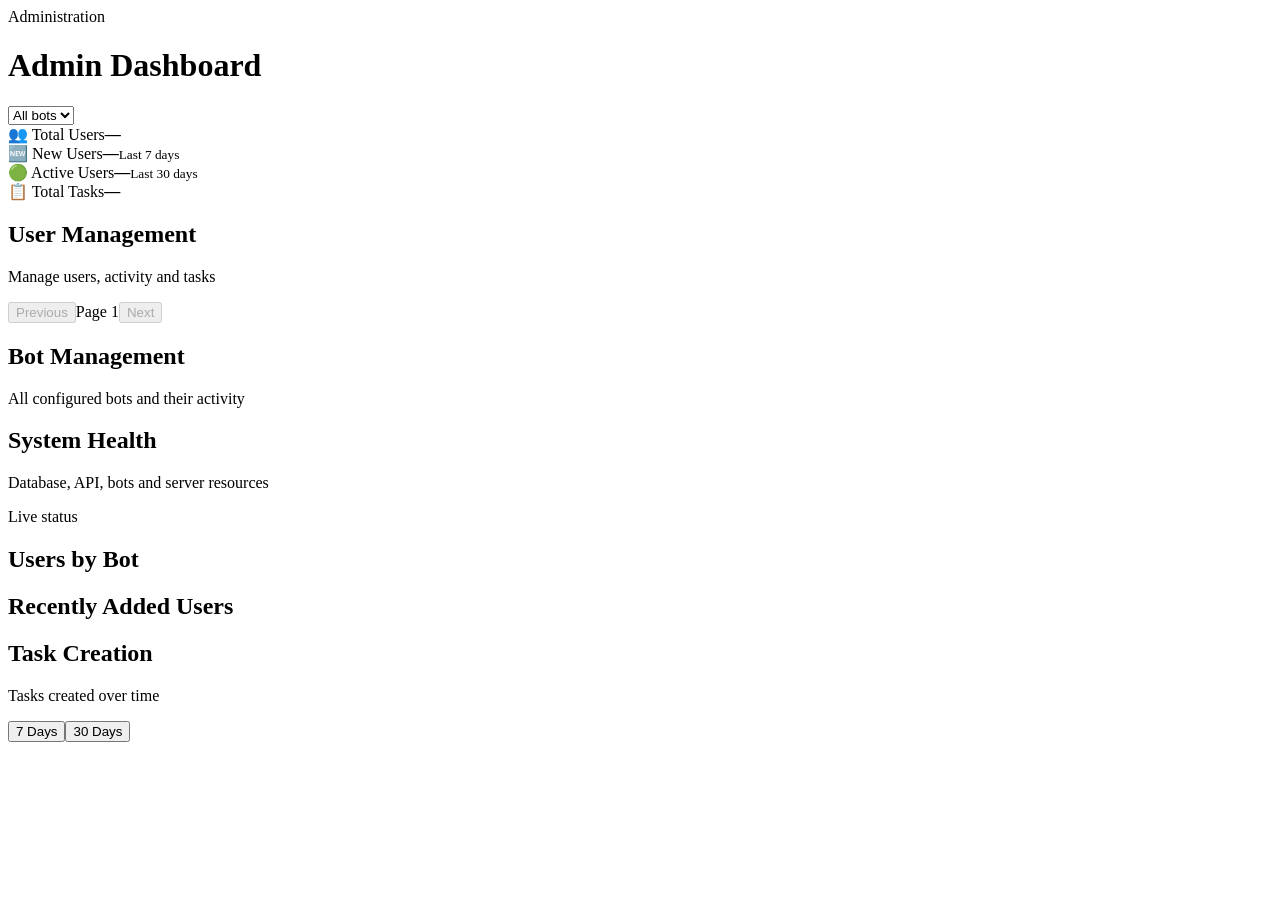
==== webapp/static/admin/index.html @ 3970cb9b "feat(admin): add bot management and system health sections" ====
<!doctype html><html lang="en" dir="ltr"><head><meta charset="utf-8"><meta name="viewport" content="width=device-width,initial-scale=1,viewport-fit=cover"><title>Admin Dashboard</title><link rel="stylesheet" href="/static/admin/admin.css"><script src="https://telegram.org/js/telegram-web-app.js"></script></head><body><main class="container">
<header class="header"><div><div class="eyebrow">Administration</div><h1>Admin Dashboard</h1></div><select id="botFilter"><option value="">All bots</option></select></header>
<section class="cards"><article class="card"><span>👥 Total Users</span><strong id="totalUsers">—</strong></article><article class="card"><span>🆕 New Users</span><strong id="newUsers">—</strong><small>Last 7 days</small></article><article class="card"><span>🟢 Active Users</span><strong id="activeUsers">—</strong><small>Last 30 days</small></article><article class="card"><span>📋 Total Tasks</span><strong id="totalTasks">—</strong></article></section>
<section class="panel users-panel"><div class="panel-title"><div><h2>User Management</h2><p class="section-subtitle">Manage users, activity and tasks</p></div><span id="usersTotal" class="user-meta"></span></div><div id="usersList" class="users-table"></div><div class="pagination"><button id="prevUsers" disabled>Previous</button><span id="pageInfo">Page 1</span><button id="nextUsers" disabled>Next</button></div></section>
<section id="userDetails" class="panel details-panel" hidden><div class="panel-title"><div><h2>User Profile</h2><p class="section-subtitle">Account activity and assigned tasks</p></div><button id="closeDetails">Close</button></div><div id="profile"></div><div class="panel-title task-title"><h2>User Tasks</h2></div><div id="userTasks" class="user-tasks"></div></section>
<section class="panel"><div class="panel-title"><div><h2>Bot Management</h2><p class="section-subtitle">All configured bots and their activity</p></div><span id="botSummary" class="user-meta"></span></div><div id="botManagement" class="bot-management"></div></section>
<section class="panel"><div class="panel-title"><div><h2>System Health</h2><p class="section-subtitle">Database, API, bots and server resources</p></div><span id="healthRefresh" class="user-meta">Live status</span></div><div id="systemHealth" class="health-grid"></div><div id="healthDetails" class="health-details"></div></section>
<section class="grid"><article class="panel"><div class="panel-title"><h2>Users by Bot</h2></div><div id="bots" class="bars"></div></article><article class="panel"><div class="panel-title"><h2>Recently Added Users</h2></div><div id="latestUsers" class="users"></div></article></section>
<section class="panel chart-panel"><div class="panel-title"><div><h2>Task Creation</h2><p class="section-subtitle">Tasks created over time</p></div><div class="segmented"><button class="active" data-days="7">7 Days</button><button data-days="30">30 Days</button></div></div><div id="chart" class="chart"></div></section><p id="error" class="error" hidden></p></main><script src="/static/admin/admin.js"></script></body></html>
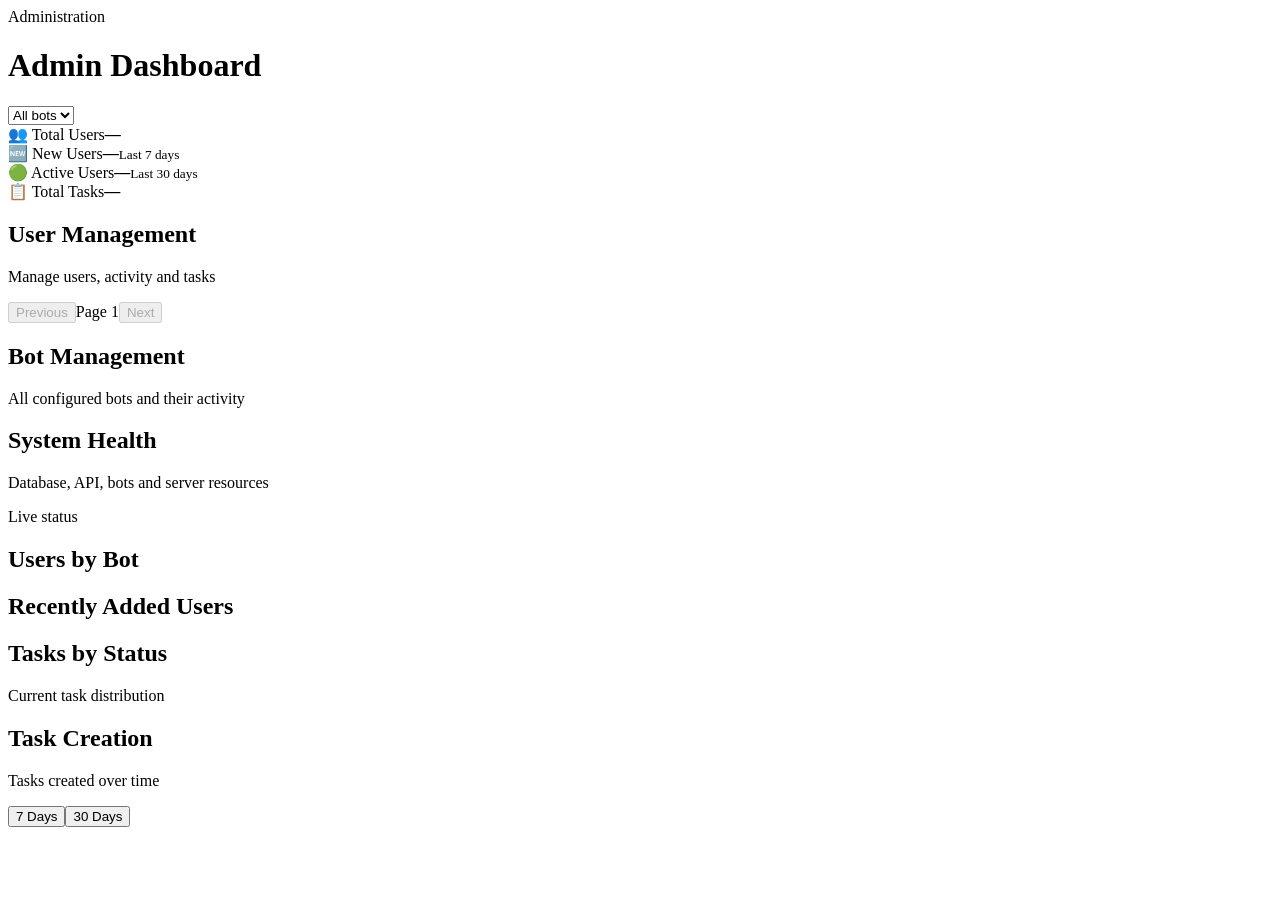
==== commit 914da1e7: "feat(admin): add task status chart section" ====
--- a/webapp/static/admin/index.html
+++ b/webapp/static/admin/index.html
@@ -6,4 +6,5 @@
 <section class="panel"><div class="panel-title"><div><h2>Bot Management</h2><p class="section-subtitle">All configured bots and their activity</p></div><span id="botSummary" class="user-meta"></span></div><div id="botManagement" class="bot-management"></div></section>
 <section class="panel"><div class="panel-title"><div><h2>System Health</h2><p class="section-subtitle">Database, API, bots and server resources</p></div><span id="healthRefresh" class="user-meta">Live status</span></div><div id="systemHealth" class="health-grid"></div><div id="healthDetails" class="health-details"></div></section>
 <section class="grid"><article class="panel"><div class="panel-title"><h2>Users by Bot</h2></div><div id="bots" class="bars"></div></article><article class="panel"><div class="panel-title"><h2>Recently Added Users</h2></div><div id="latestUsers" class="users"></div></article></section>
-<section class="panel chart-panel"><div class="panel-title"><div><h2>Task Creation</h2><p class="section-subtitle">Tasks created over time</p></div><div class="segmented"><button class="active" data-days="7">7 Days</button><button data-days="30">30 Days</button></div></div><div id="chart" class="chart"></div></section><p id="error" class="error" hidden></p></main><script src="/static/admin/admin.js"></script></body></html>+<section class="panel status-chart-panel"><div class="panel-title"><div><h2>Tasks by Status</h2><p class="section-subtitle">Current task distribution</p></div></div><div id="statusChart" class="status-chart"></div></section>
+<section class="panel chart-panel"><div class="panel-title"><div><h2>Task Creation</h2><p class="section-subtitle">Tasks created over time</p></div><div class="segmented"><button class="active" data-days="7">7 Days</button><button data-days="30">30 Days</button></div></div><div id="chart" class="chart"></div></section><p id="error" class="error" hidden></p></main><script src="/static/admin/admin.js"></script></body></html>
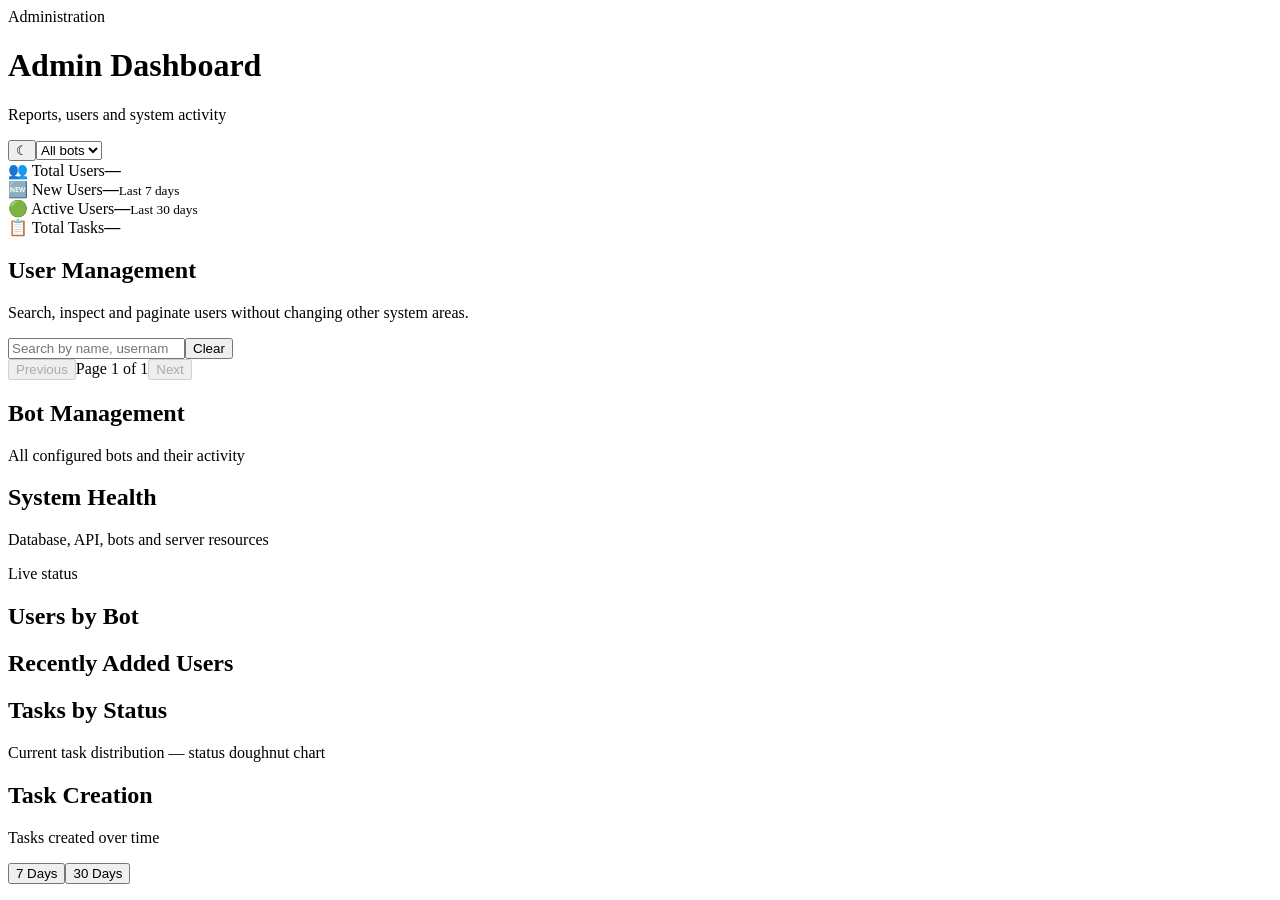
==== commit e1df31df: "Improve admin dashboard layout with search, pagination controls and theme toggle" ====
--- a/webapp/static/admin/index.html
+++ b/webapp/static/admin/index.html
@@ -1,10 +1,10 @@
-<!doctype html><html lang="en" dir="ltr"><head><meta charset="utf-8"><meta name="viewport" content="width=device-width,initial-scale=1,viewport-fit=cover"><title>Admin Dashboard</title><link rel="stylesheet" href="/static/admin/admin.css"><script src="https://telegram.org/js/telegram-web-app.js"></script></head><body><main class="container">
-<header class="header"><div><div class="eyebrow">Administration</div><h1>Admin Dashboard</h1></div><select id="botFilter"><option value="">All bots</option></select></header>
+<!doctype html><html lang="en" dir="ltr"><head><meta charset="utf-8"><meta name="viewport" content="width=device-width,initial-scale=1,viewport-fit=cover"><meta name="theme-color" content="#ffffff"><title>Admin Dashboard</title><link rel="stylesheet" href="/static/admin/admin.css"><script src="https://telegram.org/js/telegram-web-app.js"></script></head><body><main class="container">
+<header class="header"><div><div class="eyebrow">Administration</div><h1>Admin Dashboard</h1><p class="section-subtitle">Reports, users and system activity</p></div><div class="header-actions"><button id="themeToggle" class="theme-toggle" type="button" aria-label="Toggle theme">☾</button><select id="botFilter"><option value="">All bots</option></select></div></header>
 <section class="cards"><article class="card"><span>👥 Total Users</span><strong id="totalUsers">—</strong></article><article class="card"><span>🆕 New Users</span><strong id="newUsers">—</strong><small>Last 7 days</small></article><article class="card"><span>🟢 Active Users</span><strong id="activeUsers">—</strong><small>Last 30 days</small></article><article class="card"><span>📋 Total Tasks</span><strong id="totalTasks">—</strong></article></section>
-<section class="panel users-panel"><div class="panel-title"><div><h2>User Management</h2><p class="section-subtitle">Manage users, activity and tasks</p></div><span id="usersTotal" class="user-meta"></span></div><div id="usersList" class="users-table"></div><div class="pagination"><button id="prevUsers" disabled>Previous</button><span id="pageInfo">Page 1</span><button id="nextUsers" disabled>Next</button></div></section>
+<section class="panel users-panel"><div class="panel-title"><div><h2>User Management</h2><p class="section-subtitle">Search, inspect and paginate users without changing other system areas.</p></div><span id="usersTotal" class="user-meta"></span></div><div class="users-toolbar"><input id="userSearch" type="search" placeholder="Search by name, username or Telegram ID" autocomplete="off"><button id="clearUserSearch" type="button">Clear</button></div><div id="usersList" class="users-table"></div><div class="pagination"><button id="prevUsers" disabled>Previous</button><span id="pageInfo">Page 1 of 1</span><button id="nextUsers" disabled>Next</button></div></section>
 <section id="userDetails" class="panel details-panel" hidden><div class="panel-title"><div><h2>User Profile</h2><p class="section-subtitle">Account activity and assigned tasks</p></div><button id="closeDetails">Close</button></div><div id="profile"></div><div class="panel-title task-title"><h2>User Tasks</h2></div><div id="userTasks" class="user-tasks"></div></section>
 <section class="panel"><div class="panel-title"><div><h2>Bot Management</h2><p class="section-subtitle">All configured bots and their activity</p></div><span id="botSummary" class="user-meta"></span></div><div id="botManagement" class="bot-management"></div></section>
 <section class="panel"><div class="panel-title"><div><h2>System Health</h2><p class="section-subtitle">Database, API, bots and server resources</p></div><span id="healthRefresh" class="user-meta">Live status</span></div><div id="systemHealth" class="health-grid"></div><div id="healthDetails" class="health-details"></div></section>
 <section class="grid"><article class="panel"><div class="panel-title"><h2>Users by Bot</h2></div><div id="bots" class="bars"></div></article><article class="panel"><div class="panel-title"><h2>Recently Added Users</h2></div><div id="latestUsers" class="users"></div></article></section>
-<section class="panel status-chart-panel"><div class="panel-title"><div><h2>Tasks by Status</h2><p class="section-subtitle">Current task distribution</p></div></div><div id="statusChart" class="status-chart"></div></section>
+<section class="panel status-chart-panel"><div class="panel-title"><div><h2>Tasks by Status</h2><p class="section-subtitle">Current task distribution — status doughnut chart</p></div></div><div id="statusChart" class="status-chart"></div></section>
 <section class="panel chart-panel"><div class="panel-title"><div><h2>Task Creation</h2><p class="section-subtitle">Tasks created over time</p></div><div class="segmented"><button class="active" data-days="7">7 Days</button><button data-days="30">30 Days</button></div></div><div id="chart" class="chart"></div></section><p id="error" class="error" hidden></p></main><script src="/static/admin/admin.js"></script></body></html>
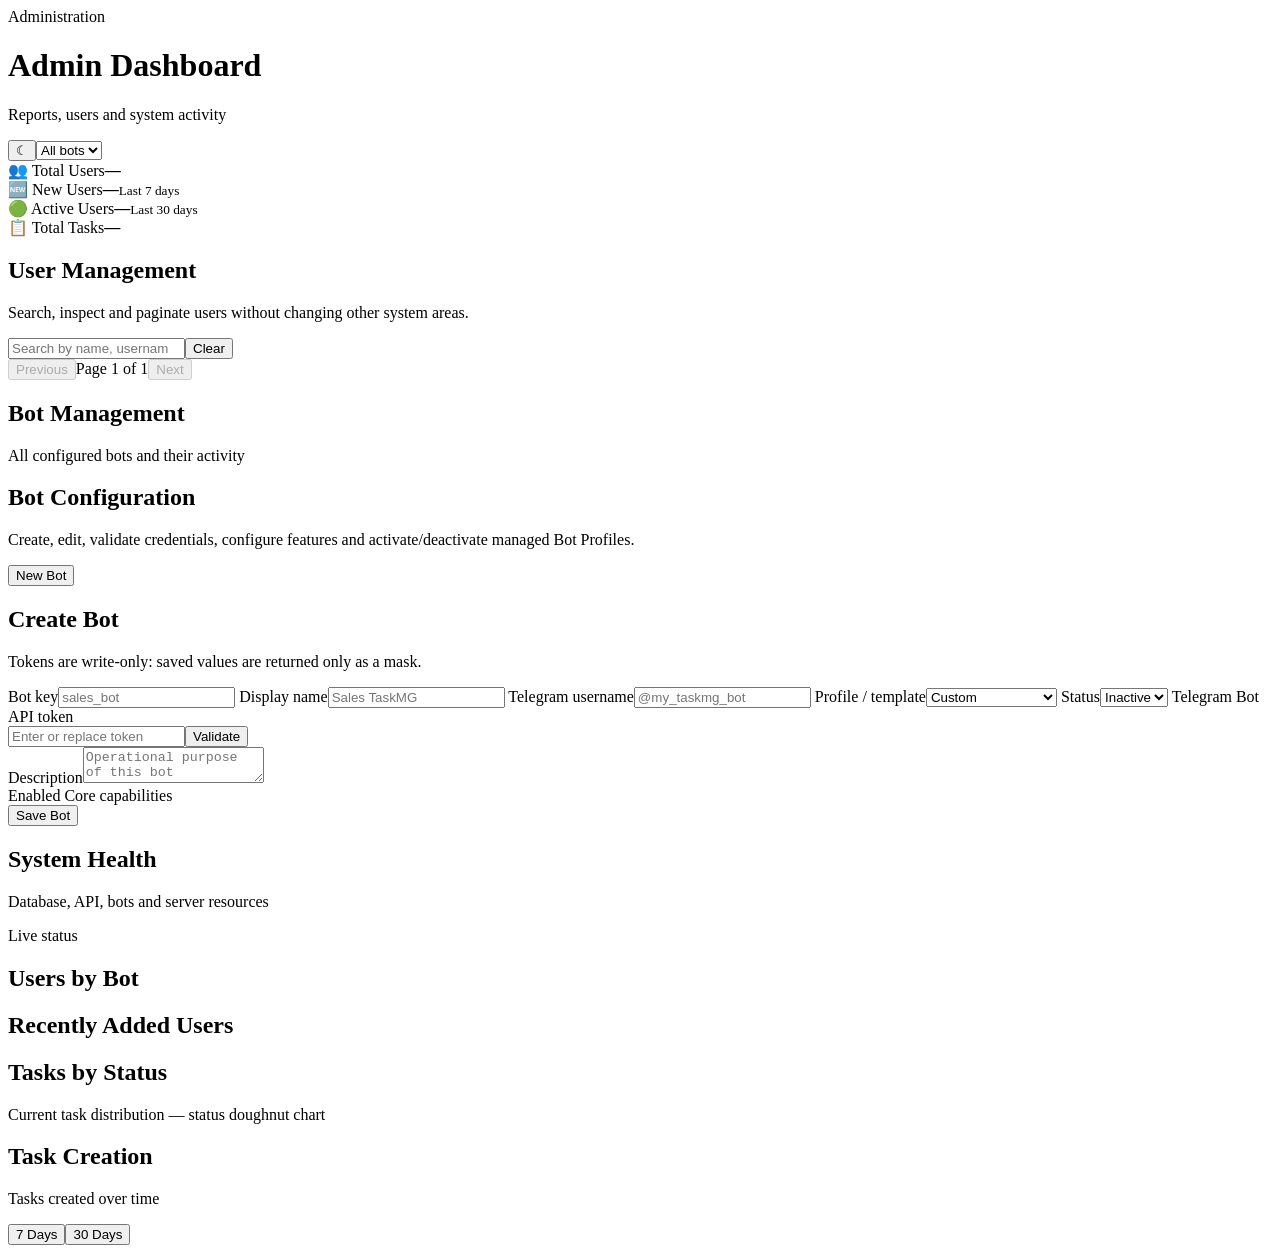
==== commit eec01221: "feat: add bot configuration section to admin back office" ====
--- a/webapp/static/admin/index.html
+++ b/webapp/static/admin/index.html
@@ -1,10 +1,29 @@
-<!doctype html><html lang="en" dir="ltr"><head><meta charset="utf-8"><meta name="viewport" content="width=device-width,initial-scale=1,viewport-fit=cover"><meta name="theme-color" content="#ffffff"><title>Admin Dashboard</title><link rel="stylesheet" href="/static/admin/admin.css"><script src="https://telegram.org/js/telegram-web-app.js"></script></head><body><main class="container">
+<!doctype html><html lang="en" dir="ltr"><head><meta charset="utf-8"><meta name="viewport" content="width=device-width,initial-scale=1,viewport-fit=cover"><meta name="theme-color" content="#ffffff"><title>Admin Dashboard</title><link rel="stylesheet" href="/static/admin/admin.css"><link rel="stylesheet" href="/static/admin/bot_management.css"><script src="https://telegram.org/js/telegram-web-app.js"></script></head><body><main class="container">
 <header class="header"><div><div class="eyebrow">Administration</div><h1>Admin Dashboard</h1><p class="section-subtitle">Reports, users and system activity</p></div><div class="header-actions"><button id="themeToggle" class="theme-toggle" type="button" aria-label="Toggle theme">☾</button><select id="botFilter"><option value="">All bots</option></select></div></header>
 <section class="cards"><article class="card"><span>👥 Total Users</span><strong id="totalUsers">—</strong></article><article class="card"><span>🆕 New Users</span><strong id="newUsers">—</strong><small>Last 7 days</small></article><article class="card"><span>🟢 Active Users</span><strong id="activeUsers">—</strong><small>Last 30 days</small></article><article class="card"><span>📋 Total Tasks</span><strong id="totalTasks">—</strong></article></section>
 <section class="panel users-panel"><div class="panel-title"><div><h2>User Management</h2><p class="section-subtitle">Search, inspect and paginate users without changing other system areas.</p></div><span id="usersTotal" class="user-meta"></span></div><div class="users-toolbar"><input id="userSearch" type="search" placeholder="Search by name, username or Telegram ID" autocomplete="off"><button id="clearUserSearch" type="button">Clear</button></div><div id="usersList" class="users-table"></div><div class="pagination"><button id="prevUsers" disabled>Previous</button><span id="pageInfo">Page 1 of 1</span><button id="nextUsers" disabled>Next</button></div></section>
 <section id="userDetails" class="panel details-panel" hidden><div class="panel-title"><div><h2>User Profile</h2><p class="section-subtitle">Account activity and assigned tasks</p></div><button id="closeDetails">Close</button></div><div id="profile"></div><div class="panel-title task-title"><h2>User Tasks</h2></div><div id="userTasks" class="user-tasks"></div></section>
 <section class="panel"><div class="panel-title"><div><h2>Bot Management</h2><p class="section-subtitle">All configured bots and their activity</p></div><span id="botSummary" class="user-meta"></span></div><div id="botManagement" class="bot-management"></div></section>
+<section class="panel"><div class="panel-title"><div><h2>Bot Configuration</h2><p class="section-subtitle">Create, edit, validate credentials, configure features and activate/deactivate managed Bot Profiles.</p></div><button id="newBotButton" type="button">New Bot</button></div>
+<div id="botConfigTable"></div>
+<p id="botConfigMessage" class="bot-config-message" hidden></p>
+<div id="botEditor" class="bot-editor">
+  <div class="panel-title"><div><h2 id="botEditorTitle">Create Bot</h2><p class="section-subtitle">Tokens are write-only: saved values are returned only as a mask.</p></div></div>
+  <form id="botEditorForm">
+    <div class="bot-editor-grid">
+      <label>Bot key<input id="botKey" required maxlength="64" pattern="[a-z0-9][a-z0-9_-]{1,63}" placeholder="sales_bot"></label>
+      <label>Display name<input id="botDisplayName" required maxlength="120" placeholder="Sales TaskMG"></label>
+      <label>Telegram username<input id="botUsername" maxlength="64" placeholder="@my_taskmg_bot"></label>
+      <label>Profile / template<select id="botProfileType"><option value="custom">Custom</option><option value="simple">Simple / Minimal</option><option value="clinic">Clinic / Healthcare</option></select></label>
+      <label>Status<select id="botStatus"><option value="inactive">Inactive</option><option value="active">Active</option></select></label>
+      <label>Telegram Bot API token<div class="token-row"><input id="botToken" type="password" autocomplete="new-password" placeholder="Enter or replace token"><button id="validateBotToken" type="button">Validate</button></div></label>
+      <label class="wide">Description<textarea id="botDescription" maxlength="1000" placeholder="Operational purpose of this bot"></textarea></label>
+      <div class="wide"><div class="section-subtitle">Enabled Core capabilities</div><div id="botFeatureGrid" class="feature-grid"></div></div>
+    </div>
+    <div class="bot-editor-actions"><button id="cancelBotEdit" type="button" hidden>Cancel edit</button><button type="submit">Save Bot</button></div>
+  </form>
+</div></section>
 <section class="panel"><div class="panel-title"><div><h2>System Health</h2><p class="section-subtitle">Database, API, bots and server resources</p></div><span id="healthRefresh" class="user-meta">Live status</span></div><div id="systemHealth" class="health-grid"></div><div id="healthDetails" class="health-details"></div></section>
 <section class="grid"><article class="panel"><div class="panel-title"><h2>Users by Bot</h2></div><div id="bots" class="bars"></div></article><article class="panel"><div class="panel-title"><h2>Recently Added Users</h2></div><div id="latestUsers" class="users"></div></article></section>
 <section class="panel status-chart-panel"><div class="panel-title"><div><h2>Tasks by Status</h2><p class="section-subtitle">Current task distribution — status doughnut chart</p></div></div><div id="statusChart" class="status-chart"></div></section>
-<section class="panel chart-panel"><div class="panel-title"><div><h2>Task Creation</h2><p class="section-subtitle">Tasks created over time</p></div><div class="segmented"><button class="active" data-days="7">7 Days</button><button data-days="30">30 Days</button></div></div><div id="chart" class="chart"></div></section><p id="error" class="error" hidden></p></main><script src="/static/admin/admin.js"></script></body></html>
+<section class="panel chart-panel"><div class="panel-title"><div><h2>Task Creation</h2><p class="section-subtitle">Tasks created over time</p></div><div class="segmented"><button class="active" data-days="7">7 Days</button><button data-days="30">30 Days</button></div></div><div id="chart" class="chart"></div></section><p id="error" class="error" hidden></p></main><script src="/static/admin/admin.js"></script><script src="/static/admin/bot_management.js"></script></body></html>
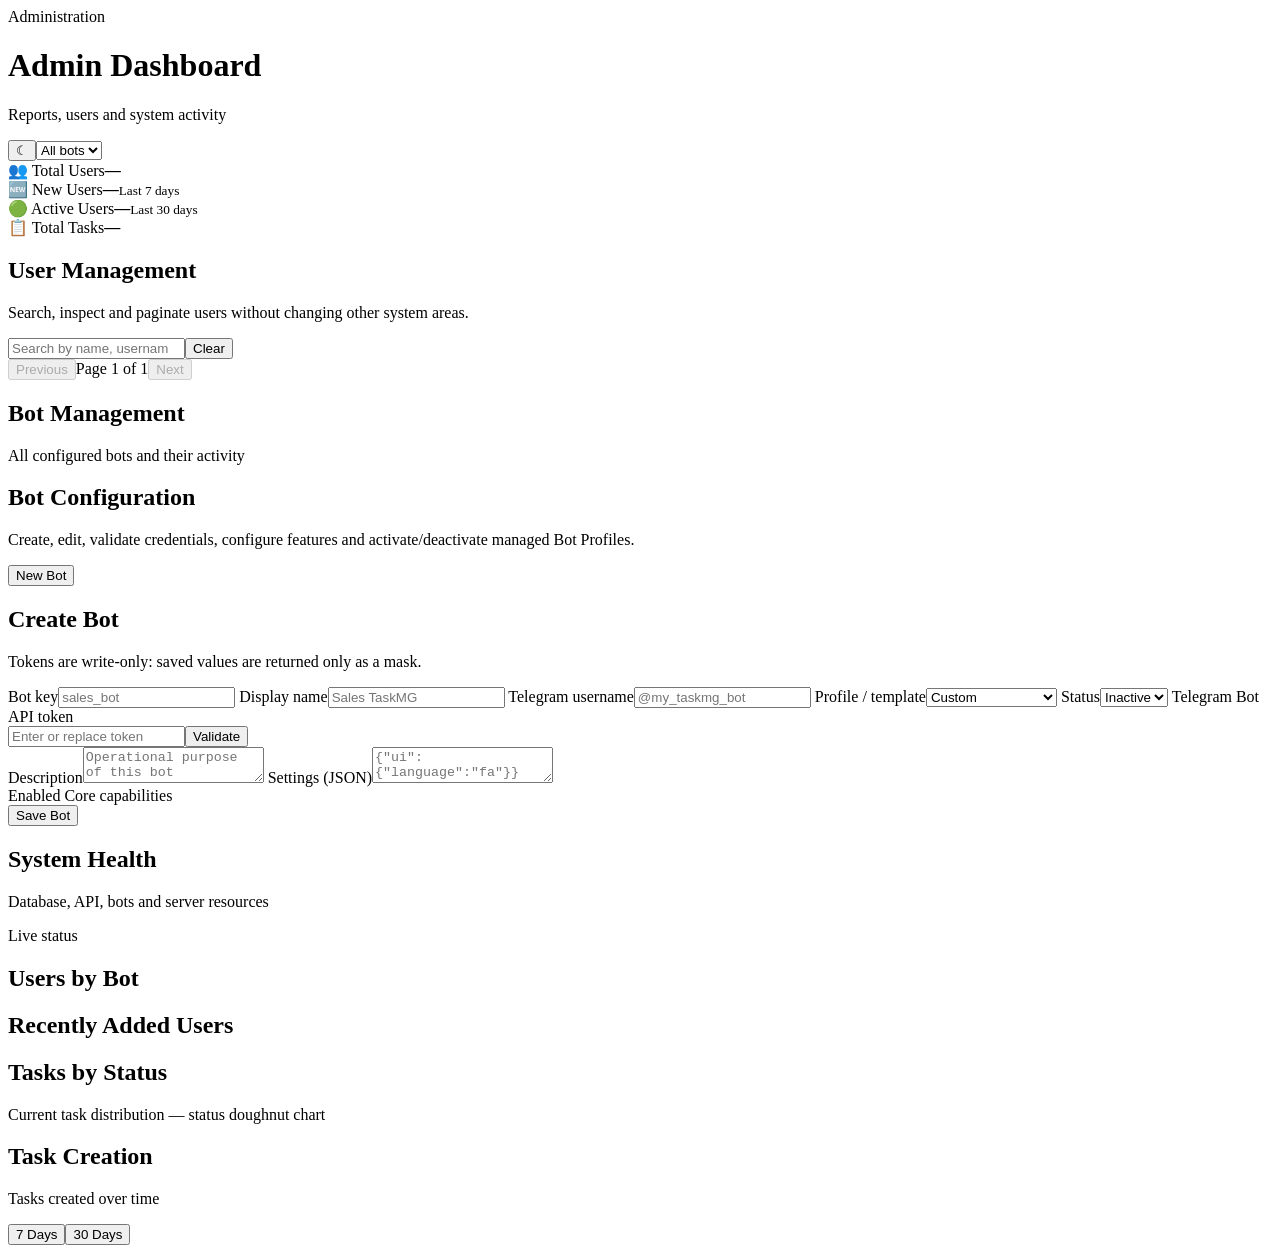
==== commit ec2ee530: "feat: add managed bot settings editor" ====
--- a/webapp/static/admin/index.html
+++ b/webapp/static/admin/index.html
@@ -18,6 +18,7 @@
       <label>Status<select id="botStatus"><option value="inactive">Inactive</option><option value="active">Active</option></select></label>
       <label>Telegram Bot API token<div class="token-row"><input id="botToken" type="password" autocomplete="new-password" placeholder="Enter or replace token"><button id="validateBotToken" type="button">Validate</button></div></label>
       <label class="wide">Description<textarea id="botDescription" maxlength="1000" placeholder="Operational purpose of this bot"></textarea></label>
+      <label class="wide">Settings (JSON)<textarea id="botSettings" spellcheck="false" placeholder="{&quot;ui&quot;:{&quot;language&quot;:&quot;fa&quot;}}"></textarea></label>
       <div class="wide"><div class="section-subtitle">Enabled Core capabilities</div><div id="botFeatureGrid" class="feature-grid"></div></div>
     </div>
     <div class="bot-editor-actions"><button id="cancelBotEdit" type="button" hidden>Cancel edit</button><button type="submit">Save Bot</button></div>
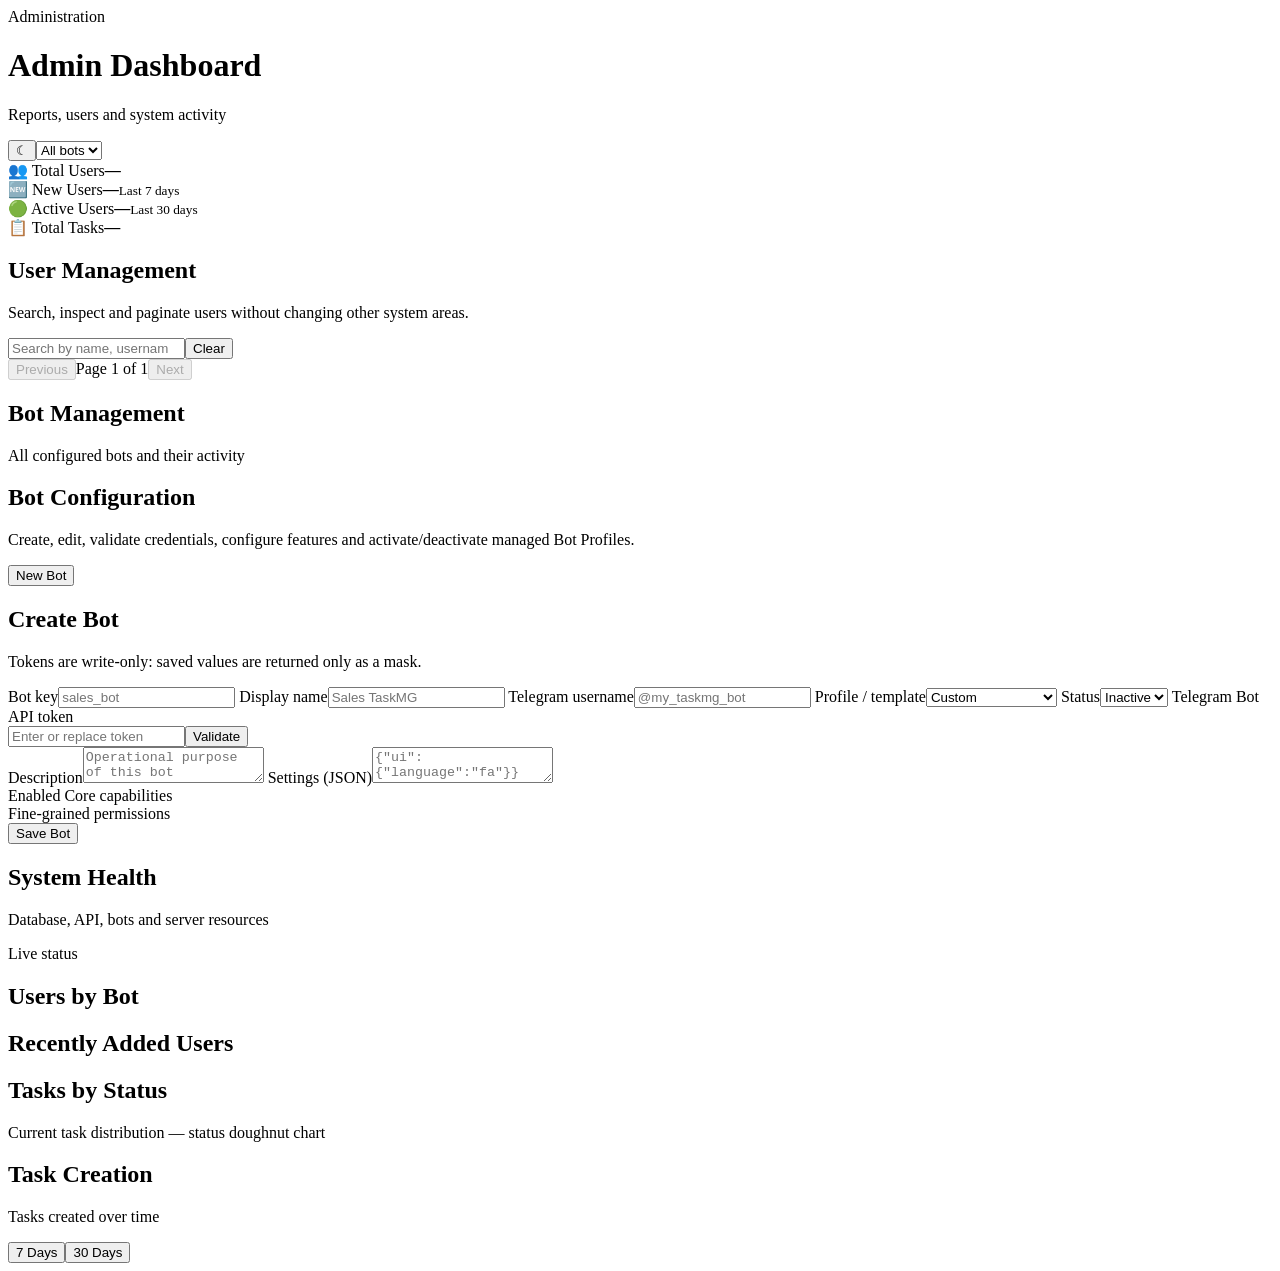
==== commit f85f4a40: "feat: add Bot Profile permission editor" ====
--- a/webapp/static/admin/index.html
+++ b/webapp/static/admin/index.html
@@ -20,6 +20,7 @@
       <label class="wide">Description<textarea id="botDescription" maxlength="1000" placeholder="Operational purpose of this bot"></textarea></label>
       <label class="wide">Settings (JSON)<textarea id="botSettings" spellcheck="false" placeholder="{&quot;ui&quot;:{&quot;language&quot;:&quot;fa&quot;}}"></textarea></label>
       <div class="wide"><div class="section-subtitle">Enabled Core capabilities</div><div id="botFeatureGrid" class="feature-grid"></div></div>
+      <div class="wide"><div class="section-subtitle">Fine-grained permissions</div><div id="botPermissionGrid" class="feature-grid"></div></div>
     </div>
     <div class="bot-editor-actions"><button id="cancelBotEdit" type="button" hidden>Cancel edit</button><button type="submit">Save Bot</button></div>
   </form>
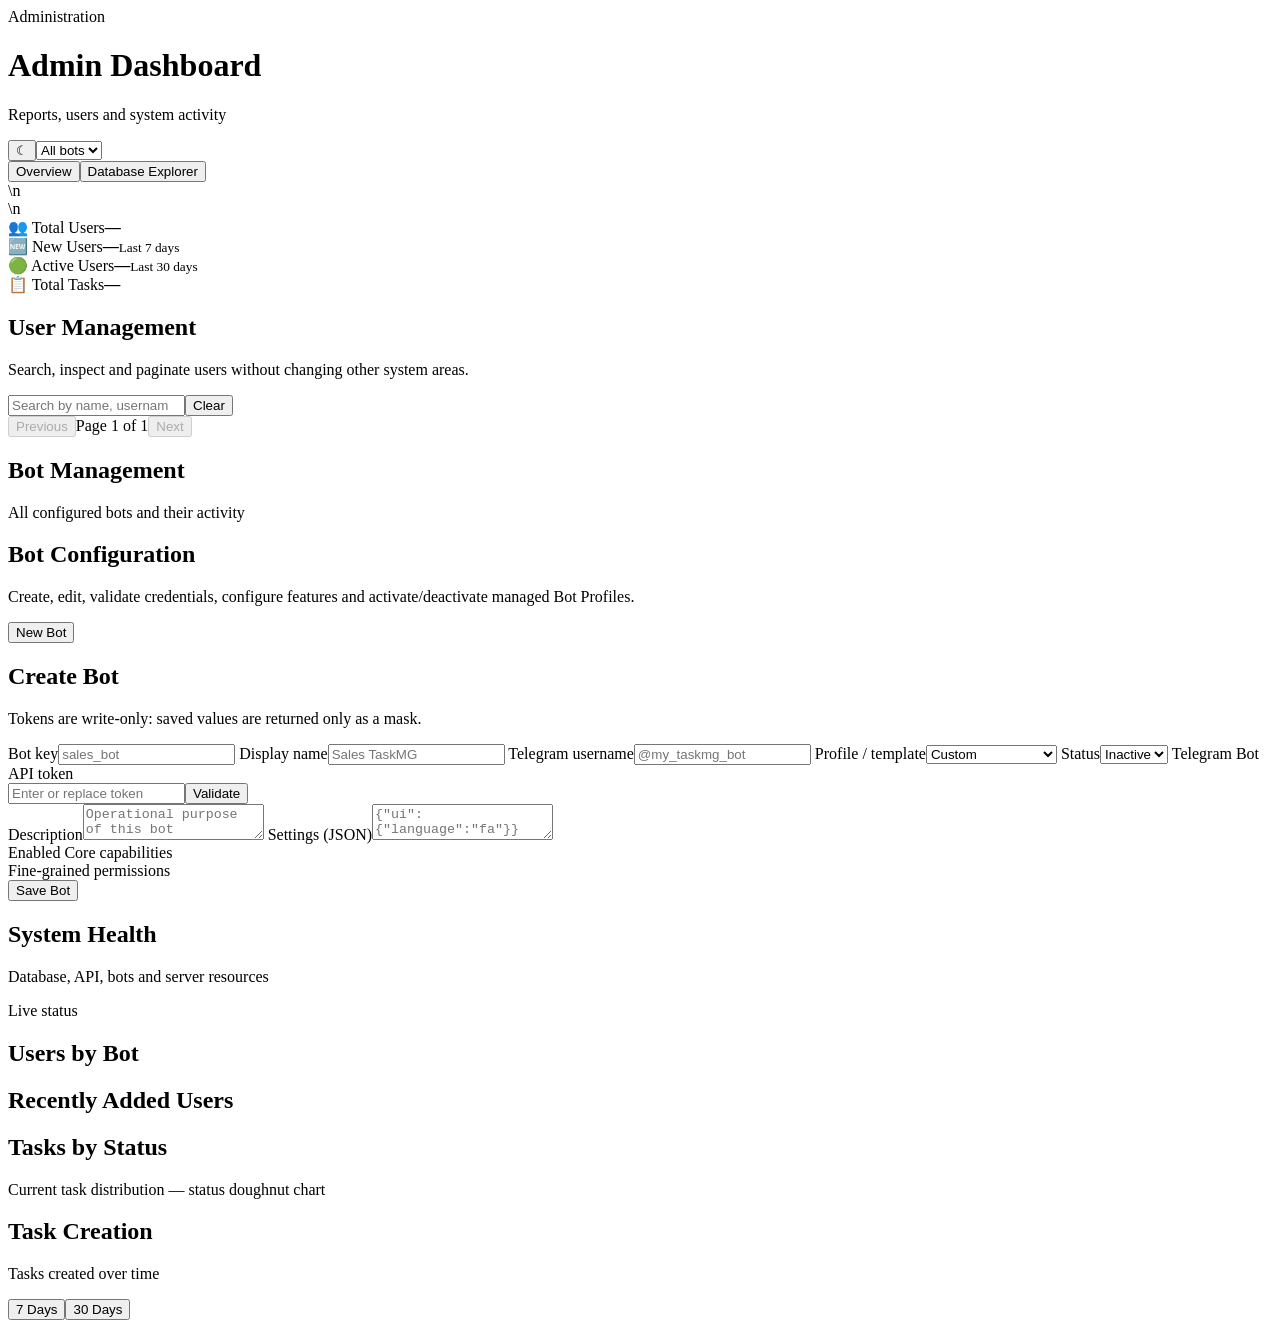
==== commit 16f0f833: "feat(admin): add Database Explorer grid" ====
--- a/webapp/static/admin/index.html
+++ b/webapp/static/admin/index.html
@@ -1,6 +1,6 @@
-<!doctype html><html lang="en" dir="ltr"><head><meta charset="utf-8"><meta name="viewport" content="width=device-width,initial-scale=1,viewport-fit=cover"><meta name="theme-color" content="#ffffff"><title>Admin Dashboard</title><link rel="stylesheet" href="/static/admin/admin.css"><link rel="stylesheet" href="/static/admin/bot_management.css"><script src="https://telegram.org/js/telegram-web-app.js"></script></head><body><main class="container">
+<!doctype html><html lang="en" dir="ltr"><head><meta charset="utf-8"><meta name="viewport" content="width=device-width,initial-scale=1,viewport-fit=cover"><meta name="theme-color" content="#ffffff"><title>Admin Dashboard</title><link rel="stylesheet" href="/static/admin/admin.css"><link rel="stylesheet" href="/static/admin/bot_management.css"><link rel="stylesheet" href="/static/admin/database_explorer.css"><script src="https://telegram.org/js/telegram-web-app.js"></script></head><body><main class="container">
 <header class="header"><div><div class="eyebrow">Administration</div><h1>Admin Dashboard</h1><p class="section-subtitle">Reports, users and system activity</p></div><div class="header-actions"><button id="themeToggle" class="theme-toggle" type="button" aria-label="Toggle theme">☾</button><select id="botFilter"><option value="">All bots</option></select></div></header>
-<section class="cards"><article class="card"><span>👥 Total Users</span><strong id="totalUsers">—</strong></article><article class="card"><span>🆕 New Users</span><strong id="newUsers">—</strong><small>Last 7 days</small></article><article class="card"><span>🟢 Active Users</span><strong id="activeUsers">—</strong><small>Last 30 days</small></article><article class="card"><span>📋 Total Tasks</span><strong id="totalTasks">—</strong></article></section>
+<nav class="admin-tabs" role="tablist" aria-label="Admin sections"><button class="admin-tab active" type="button" role="tab" aria-selected="true" data-admin-tab="overview">Overview</button><button class="admin-tab" type="button" role="tab" aria-selected="false" data-admin-tab="database">Database Explorer</button></nav>\n<div id="overviewView">\n<section class="cards"><article class="card"><span>👥 Total Users</span><strong id="totalUsers">—</strong></article><article class="card"><span>🆕 New Users</span><strong id="newUsers">—</strong><small>Last 7 days</small></article><article class="card"><span>🟢 Active Users</span><strong id="activeUsers">—</strong><small>Last 30 days</small></article><article class="card"><span>📋 Total Tasks</span><strong id="totalTasks">—</strong></article></section>
 <section class="panel users-panel"><div class="panel-title"><div><h2>User Management</h2><p class="section-subtitle">Search, inspect and paginate users without changing other system areas.</p></div><span id="usersTotal" class="user-meta"></span></div><div class="users-toolbar"><input id="userSearch" type="search" placeholder="Search by name, username or Telegram ID" autocomplete="off"><button id="clearUserSearch" type="button">Clear</button></div><div id="usersList" class="users-table"></div><div class="pagination"><button id="prevUsers" disabled>Previous</button><span id="pageInfo">Page 1 of 1</span><button id="nextUsers" disabled>Next</button></div></section>
 <section id="userDetails" class="panel details-panel" hidden><div class="panel-title"><div><h2>User Profile</h2><p class="section-subtitle">Account activity and assigned tasks</p></div><button id="closeDetails">Close</button></div><div id="profile"></div><div class="panel-title task-title"><h2>User Tasks</h2></div><div id="userTasks" class="user-tasks"></div></section>
 <section class="panel"><div class="panel-title"><div><h2>Bot Management</h2><p class="section-subtitle">All configured bots and their activity</p></div><span id="botSummary" class="user-meta"></span></div><div id="botManagement" class="bot-management"></div></section>
@@ -28,4 +28,22 @@
 <section class="panel"><div class="panel-title"><div><h2>System Health</h2><p class="section-subtitle">Database, API, bots and server resources</p></div><span id="healthRefresh" class="user-meta">Live status</span></div><div id="systemHealth" class="health-grid"></div><div id="healthDetails" class="health-details"></div></section>
 <section class="grid"><article class="panel"><div class="panel-title"><h2>Users by Bot</h2></div><div id="bots" class="bars"></div></article><article class="panel"><div class="panel-title"><h2>Recently Added Users</h2></div><div id="latestUsers" class="users"></div></article></section>
 <section class="panel status-chart-panel"><div class="panel-title"><div><h2>Tasks by Status</h2><p class="section-subtitle">Current task distribution — status doughnut chart</p></div></div><div id="statusChart" class="status-chart"></div></section>
-<section class="panel chart-panel"><div class="panel-title"><div><h2>Task Creation</h2><p class="section-subtitle">Tasks created over time</p></div><div class="segmented"><button class="active" data-days="7">7 Days</button><button data-days="30">30 Days</button></div></div><div id="chart" class="chart"></div></section><p id="error" class="error" hidden></p></main><script src="/static/admin/admin.js"></script><script src="/static/admin/bot_management.js"></script></body></html>
+<section class="panel chart-panel"><div class="panel-title"><div><h2>Task Creation</h2><p class="section-subtitle">Tasks created over time</p></div><div class="segmented"><button class="active" data-days="7">7 Days</button><button data-days="30">30 Days</button></div></div><div id="chart" class="chart"></div></section></div>
+<section id="databaseView" class="panel database-explorer" hidden>
+  <div class="panel-title">
+    <div><h2>Database Explorer</h2><p class="section-subtitle">Read-only inspection of explicitly allowlisted Core tables. Sensitive credential and Healthcare fields are excluded.</p></div>
+    <span id="dbExplorerMeta" class="user-meta">Read-only</span>
+  </div>
+  <div class="db-toolbar">
+    <label>Table<select id="dbTableSelect" aria-label="Database table"></select></label>
+    <label>Rows per page<select id="dbPageSize" aria-label="Rows per page"><option value="25">25</option><option value="50" selected>50</option><option value="100">100</option></select></label>
+    <button id="dbResetFilters" type="button">Reset all filters</button>
+  </div>
+  <div id="dbGridState" class="db-grid-state" hidden></div>
+  <div id="dbGridWrap" class="db-grid-wrap"></div>
+  <div class="db-pagination">
+    <span id="dbPageInfo" class="user-meta">Page 1 of 1</span>
+    <div class="db-pagination-controls"><button id="dbPrev" type="button" disabled>Previous</button><button id="dbNext" type="button" disabled>Next</button></div>
+  </div>
+</section>
+<p id="error" class="error" hidden></p></main><script src="/static/admin/admin.js"></script><script src="/static/admin/bot_management.js"></script><script src="/static/admin/database_explorer.js"></script></body></html>
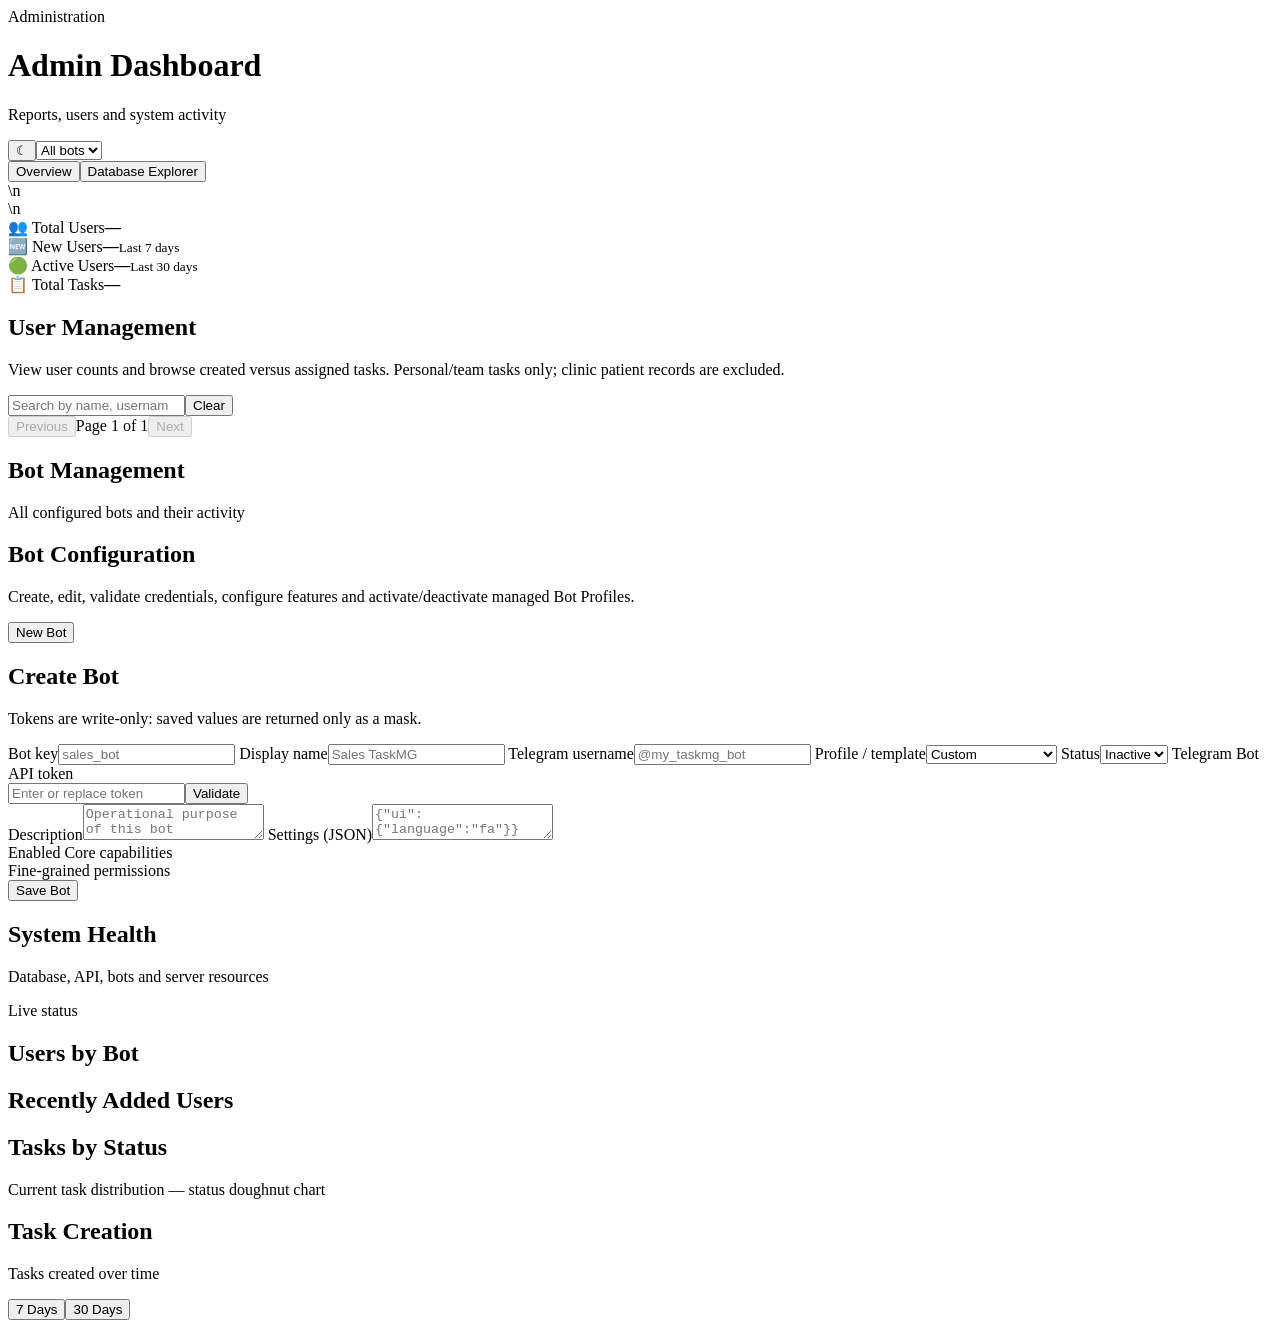
==== commit b1970de2: "feat(admin): label task-count semantics and add user task relationship tabs" ====
--- a/webapp/static/admin/index.html
+++ b/webapp/static/admin/index.html
@@ -1,8 +1,8 @@
 <!doctype html><html lang="en" dir="ltr"><head><meta charset="utf-8"><meta name="viewport" content="width=device-width,initial-scale=1,viewport-fit=cover"><meta name="theme-color" content="#ffffff"><title>Admin Dashboard</title><link rel="stylesheet" href="/static/admin/admin.css"><link rel="stylesheet" href="/static/admin/bot_management.css"><link rel="stylesheet" href="/static/admin/database_explorer.css"><script src="https://telegram.org/js/telegram-web-app.js"></script></head><body><main class="container">
 <header class="header"><div><div class="eyebrow">Administration</div><h1>Admin Dashboard</h1><p class="section-subtitle">Reports, users and system activity</p></div><div class="header-actions"><button id="themeToggle" class="theme-toggle" type="button" aria-label="Toggle theme">☾</button><select id="botFilter"><option value="">All bots</option></select></div></header>
 <nav class="admin-tabs" role="tablist" aria-label="Admin sections"><button class="admin-tab active" type="button" role="tab" aria-selected="true" data-admin-tab="overview">Overview</button><button class="admin-tab" type="button" role="tab" aria-selected="false" data-admin-tab="database">Database Explorer</button></nav>\n<div id="overviewView">\n<section class="cards"><article class="card"><span>👥 Total Users</span><strong id="totalUsers">—</strong></article><article class="card"><span>🆕 New Users</span><strong id="newUsers">—</strong><small>Last 7 days</small></article><article class="card"><span>🟢 Active Users</span><strong id="activeUsers">—</strong><small>Last 30 days</small></article><article class="card"><span>📋 Total Tasks</span><strong id="totalTasks">—</strong></article></section>
-<section class="panel users-panel"><div class="panel-title"><div><h2>User Management</h2><p class="section-subtitle">Search, inspect and paginate users without changing other system areas.</p></div><span id="usersTotal" class="user-meta"></span></div><div class="users-toolbar"><input id="userSearch" type="search" placeholder="Search by name, username or Telegram ID" autocomplete="off"><button id="clearUserSearch" type="button">Clear</button></div><div id="usersList" class="users-table"></div><div class="pagination"><button id="prevUsers" disabled>Previous</button><span id="pageInfo">Page 1 of 1</span><button id="nextUsers" disabled>Next</button></div></section>
-<section id="userDetails" class="panel details-panel" hidden><div class="panel-title"><div><h2>User Profile</h2><p class="section-subtitle">Account activity and assigned tasks</p></div><button id="closeDetails">Close</button></div><div id="profile"></div><div class="panel-title task-title"><h2>User Tasks</h2></div><div id="userTasks" class="user-tasks"></div></section>
+<section class="panel users-panel"><div class="panel-title"><div><h2>User Management</h2><p class="section-subtitle">View user counts and browse created versus assigned tasks. Personal/team tasks only; clinic patient records are excluded.</p></div><span id="usersTotal" class="user-meta"></span></div><div class="users-toolbar"><input id="userSearch" type="search" placeholder="Search by name, username or Telegram ID" autocomplete="off"><button id="clearUserSearch" type="button">Clear</button></div><div id="usersList" class="users-table"></div><div class="pagination"><button id="prevUsers" disabled>Previous</button><span id="pageInfo">Page 1 of 1</span><button id="nextUsers" disabled>Next</button></div></section>
+<section id="userDetails" class="panel details-panel" hidden><div class="panel-title"><div><h2>User Profile</h2><p class="section-subtitle">Account activity and assigned tasks</p></div><button id="closeDetails">Close</button></div><div id="profile"></div><div class="panel-title task-title"><div><h2>User Tasks</h2><p class="section-subtitle">Created and assigned totals are separate; a self-assigned task can appear in both.</p></div><span id="taskDetailsTotal" class="user-meta"></span></div><div class="admin-task-tabs" role="tablist" aria-label="Task relationship"><button id="createdTaskTab" type="button" class="active" role="tab" aria-selected="true">Created</button><button id="assignedTaskTab" type="button" role="tab" aria-selected="false">Assigned</button></div><div id="userTasks" class="user-tasks"></div><div class="pagination"><button id="prevUserTasks" type="button" disabled>Previous</button><span id="userTaskPage">Page 1 of 1</span><button id="nextUserTasks" type="button" disabled>Next</button></div></section>
 <section class="panel"><div class="panel-title"><div><h2>Bot Management</h2><p class="section-subtitle">All configured bots and their activity</p></div><span id="botSummary" class="user-meta"></span></div><div id="botManagement" class="bot-management"></div></section>
 <section class="panel"><div class="panel-title"><div><h2>Bot Configuration</h2><p class="section-subtitle">Create, edit, validate credentials, configure features and activate/deactivate managed Bot Profiles.</p></div><button id="newBotButton" type="button">New Bot</button></div>
 <div id="botConfigTable"></div>
